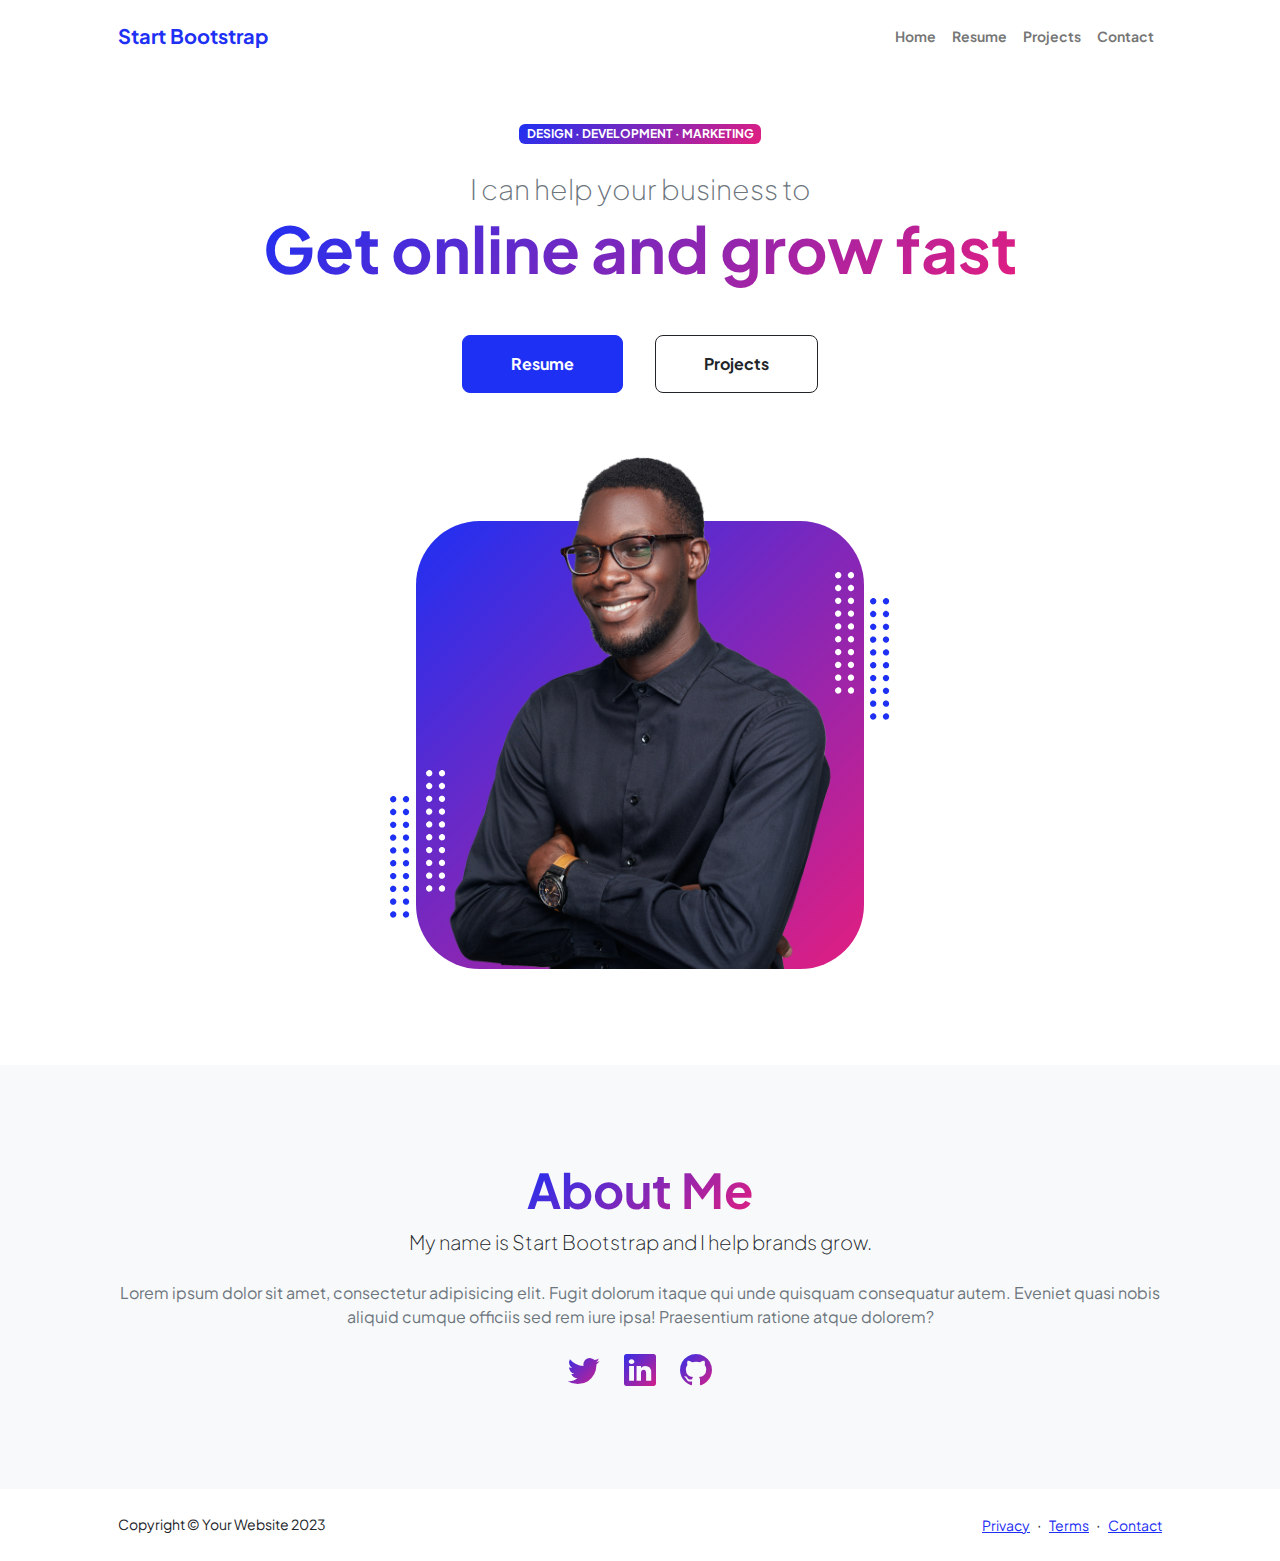
==== index.html @ a267d9a8 "Initial commit" ====
<!DOCTYPE html>
<html lang="en">
    <head>
        <meta charset="utf-8" />
        <meta name="viewport" content="width=device-width, initial-scale=1, shrink-to-fit=no" />
        <meta name="description" content="" />
        <meta name="author" content="" />
        <title>Personal - Start Bootstrap Theme</title>
        <!-- Favicon-->
        <link rel="icon" type="image/x-icon" href="assets/favicon.ico" />
        <!-- Custom Google font-->
        <link rel="preconnect" href="https://fonts.googleapis.com" />
        <link rel="preconnect" href="https://fonts.gstatic.com" crossorigin />
        <link href="https://fonts.googleapis.com/css2?family=Plus+Jakarta+Sans:wght@100;200;300;400;500;600;700;800;900&amp;display=swap" rel="stylesheet" />
        <!-- Bootstrap icons-->
        <link href="https://cdn.jsdelivr.net/npm/bootstrap-icons@1.8.1/font/bootstrap-icons.css" rel="stylesheet" />
        <!-- Core theme CSS (includes Bootstrap)-->
        <link href="css/styles.css" rel="stylesheet" />
    </head>
    <body class="d-flex flex-column h-100">
        <main class="flex-shrink-0">
            <!-- Navigation-->
            <nav class="navbar navbar-expand-lg navbar-light bg-white py-3">
                <div class="container px-5">
                    <a class="navbar-brand" href="index.html"><span class="fw-bolder text-primary">Start Bootstrap</span></a>
                    <button class="navbar-toggler" type="button" data-bs-toggle="collapse" data-bs-target="#navbarSupportedContent" aria-controls="navbarSupportedContent" aria-expanded="false" aria-label="Toggle navigation"><span class="navbar-toggler-icon"></span></button>
                    <div class="collapse navbar-collapse" id="navbarSupportedContent">
                        <ul class="navbar-nav ms-auto mb-2 mb-lg-0 small fw-bolder">
                            <li class="nav-item"><a class="nav-link" href="index.html">Home</a></li>
                            <li class="nav-item"><a class="nav-link" href="resume.html">Resume</a></li>
                            <li class="nav-item"><a class="nav-link" href="projects.html">Projects</a></li>
                            <li class="nav-item"><a class="nav-link" href="contact.html">Contact</a></li>
                        </ul>
                    </div>
                </div>
            </nav>
            <!-- Header-->
            <header class="py-5">
                <div class="container px-5 pb-5">
                    <div class="row gx-5 align-items-center">
                        <div class="col-xxl-5">
                            <!-- Header text content-->
                            <div class="text-center text-xxl-start">
                                <div class="badge bg-gradient-primary-to-secondary text-white mb-4"><div class="text-uppercase">Design &middot; Development &middot; Marketing</div></div>
                                <div class="fs-3 fw-light text-muted">I can help your business to</div>
                                <h1 class="display-3 fw-bolder mb-5"><span class="text-gradient d-inline">Get online and grow fast</span></h1>
                                <div class="d-grid gap-3 d-sm-flex justify-content-sm-center justify-content-xxl-start mb-3">
                                    <a class="btn btn-primary btn-lg px-5 py-3 me-sm-3 fs-6 fw-bolder" href="resume.html">Resume</a>
                                    <a class="btn btn-outline-dark btn-lg px-5 py-3 fs-6 fw-bolder" href="projects.html">Projects</a>
                                </div>
                            </div>
                        </div>
                        <div class="col-xxl-7">
                            <!-- Header profile picture-->
                            <div class="d-flex justify-content-center mt-5 mt-xxl-0">
                                <div class="profile bg-gradient-primary-to-secondary">
                                    <!-- TIP: For best results, use a photo with a transparent background like the demo example below-->
                                    <!-- Watch a tutorial on how to do this on YouTube (link)-->
                                    <img class="profile-img" src="assets/profile.png" alt="..." />
                                    <div class="dots-1">
                                        <!-- SVG Dots-->
                                        <svg version="1.1" xmlns="http://www.w3.org/2000/svg" xmlns:xlink="http://www.w3.org/1999/xlink" x="0px" y="0px" viewBox="0 0 191.6 1215.4" style="enable-background: new 0 0 191.6 1215.4" xml:space="preserve">
                                            <g transform="translate(0.000000,1280.000000) scale(0.100000,-0.100000)">
                                                <path d="M227.7,12788.6c-105-35-200-141-222-248c-43-206,163-412,369-369c155,32,275,190,260,339c-11,105-90,213-190,262        C383.7,12801.6,289.7,12808.6,227.7,12788.6z"></path>
                                                <path d="M1507.7,12788.6c-151-50-253-216-222-362c25-119,136-230,254-255c194-41,395,142,375,339c-11,105-90,213-190,262        C1663.7,12801.6,1569.7,12808.6,1507.7,12788.6z"></path>
                                                <path d="M227.7,11508.6c-105-35-200-141-222-248c-43-206,163-412,369-369c155,32,275,190,260,339c-11,105-90,213-190,262        C383.7,11521.6,289.7,11528.6,227.7,11508.6z"></path>
                                                <path d="M1507.7,11508.6c-151-50-253-216-222-362c25-119,136-230,254-255c194-41,395,142,375,339c-11,105-90,213-190,262        C1663.7,11521.6,1569.7,11528.6,1507.7,11508.6z"></path>
                                                <path d="M227.7,10228.6c-105-35-200-141-222-248c-43-206,163-412,369-369c155,32,275,190,260,339c-11,105-90,213-190,262        C383.7,10241.6,289.7,10248.6,227.7,10228.6z"></path>
                                                <path d="M1507.7,10228.6c-105-35-200-141-222-248c-43-206,163-412,369-369c155,32,275,190,260,339c-11,105-90,213-190,262        C1663.7,10241.6,1569.7,10248.6,1507.7,10228.6z"></path>
                                                <path d="M227.7,8948.6c-105-35-200-141-222-248c-43-206,163-412,369-369c155,32,275,190,260,339c-11,105-90,213-190,262        C383.7,8961.6,289.7,8968.6,227.7,8948.6z"></path>
                                                <path d="M1507.7,8948.6c-105-35-200-141-222-248c-43-206,163-412,369-369c155,32,275,190,260,339c-11,105-90,213-190,262        C1663.7,8961.6,1569.7,8968.6,1507.7,8948.6z"></path>
                                                <path d="M227.7,7668.6c-105-35-200-141-222-248c-43-206,163-412,369-369c155,32,275,190,260,339c-11,105-90,213-190,262        C383.7,7681.6,289.7,7688.6,227.7,7668.6z"></path>
                                                <path d="M1507.7,7668.6c-105-35-200-141-222-248c-43-206,163-412,369-369c155,32,275,190,260,339c-11,105-90,213-190,262        C1663.7,7681.6,1569.7,7688.6,1507.7,7668.6z"></path>
                                                <path d="M227.7,6388.6c-105-35-200-141-222-248c-43-206,163-412,369-369c155,32,275,190,260,339c-11,105-90,213-190,262        C383.7,6401.6,289.7,6408.6,227.7,6388.6z"></path>
                                                <path d="M1507.7,6388.6c-105-35-200-141-222-248c-43-206,163-412,369-369c155,32,275,190,260,339c-11,105-90,213-190,262        C1663.7,6401.6,1569.7,6408.6,1507.7,6388.6z"></path>
                                                <path d="M227.7,5108.6c-105-35-200-141-222-248c-43-206,163-412,369-369c155,32,275,190,260,339c-11,105-90,213-190,262        C383.7,5121.6,289.7,5128.6,227.7,5108.6z"></path>
                                                <path d="M1507.7,5108.6c-105-35-200-141-222-248c-43-206,163-412,369-369c155,32,275,190,260,339c-11,105-90,213-190,262        C1663.7,5121.6,1569.7,5128.6,1507.7,5108.6z"></path>
                                                <path d="M227.7,3828.6c-105-35-200-141-222-248c-43-206,163-412,369-369c155,32,275,190,260,339c-11,105-90,213-190,262        C383.7,3841.6,289.7,3848.6,227.7,3828.6z"></path>
                                                <path d="M1507.7,3828.6c-105-35-200-141-222-248c-43-206,163-412,369-369c155,32,275,190,260,339c-11,105-90,213-190,262        C1663.7,3841.6,1569.7,3848.6,1507.7,3828.6z"></path>
                                                <path d="M227.7,2548.6c-105-35-200-141-222-248c-43-206,163-412,369-369c155,32,275,190,260,339c-11,105-90,213-190,262        C383.7,2561.6,289.7,2568.6,227.7,2548.6z"></path>
                                                <path d="M1507.7,2548.6c-105-35-200-141-222-248c-43-206,163-412,369-369c155,32,275,190,260,339c-11,105-90,213-190,262        C1663.7,2561.6,1569.7,2568.6,1507.7,2548.6z"></path>
                                                <path d="M227.7,1268.6c-105-35-200-141-222-248c-43-206,163-412,369-369c155,32,275,190,260,339c-11,105-90,213-190,262        C383.7,1281.6,289.7,1288.6,227.7,1268.6z"></path>
                                                <path d="M1507.7,1268.6c-105-35-200-141-222-248c-43-206,163-412,369-369c155,32,275,190,260,339c-11,105-90,213-190,262        C1663.7,1281.6,1569.7,1288.6,1507.7,1268.6z"></path>
                                            </g>
                                        </svg>
                                        <!-- END of SVG dots-->
                                    </div>
                                    <div class="dots-2">
                                        <!-- SVG Dots-->
                                        <svg version="1.1" xmlns="http://www.w3.org/2000/svg" xmlns:xlink="http://www.w3.org/1999/xlink" x="0px" y="0px" viewBox="0 0 191.6 1215.4" style="enable-background: new 0 0 191.6 1215.4" xml:space="preserve">
                                            <g transform="translate(0.000000,1280.000000) scale(0.100000,-0.100000)">
                                                <path d="M227.7,12788.6c-105-35-200-141-222-248c-43-206,163-412,369-369c155,32,275,190,260,339c-11,105-90,213-190,262        C383.7,12801.6,289.7,12808.6,227.7,12788.6z"></path>
                                                <path d="M1507.7,12788.6c-151-50-253-216-222-362c25-119,136-230,254-255c194-41,395,142,375,339c-11,105-90,213-190,262        C1663.7,12801.6,1569.7,12808.6,1507.7,12788.6z"></path>
                                                <path d="M227.7,11508.6c-105-35-200-141-222-248c-43-206,163-412,369-369c155,32,275,190,260,339c-11,105-90,213-190,262        C383.7,11521.6,289.7,11528.6,227.7,11508.6z"></path>
                                                <path d="M1507.7,11508.6c-151-50-253-216-222-362c25-119,136-230,254-255c194-41,395,142,375,339c-11,105-90,213-190,262        C1663.7,11521.6,1569.7,11528.6,1507.7,11508.6z"></path>
                                                <path d="M227.7,10228.6c-105-35-200-141-222-248c-43-206,163-412,369-369c155,32,275,190,260,339c-11,105-90,213-190,262        C383.7,10241.6,289.7,10248.6,227.7,10228.6z"></path>
                                                <path d="M1507.7,10228.6c-105-35-200-141-222-248c-43-206,163-412,369-369c155,32,275,190,260,339c-11,105-90,213-190,262        C1663.7,10241.6,1569.7,10248.6,1507.7,10228.6z"></path>
                                                <path d="M227.7,8948.6c-105-35-200-141-222-248c-43-206,163-412,369-369c155,32,275,190,260,339c-11,105-90,213-190,262        C383.7,8961.6,289.7,8968.6,227.7,8948.6z"></path>
                                                <path d="M1507.7,8948.6c-105-35-200-141-222-248c-43-206,163-412,369-369c155,32,275,190,260,339c-11,105-90,213-190,262        C1663.7,8961.6,1569.7,8968.6,1507.7,8948.6z"></path>
                                                <path d="M227.7,7668.6c-105-35-200-141-222-248c-43-206,163-412,369-369c155,32,275,190,260,339c-11,105-90,213-190,262        C383.7,7681.6,289.7,7688.6,227.7,7668.6z"></path>
                                                <path d="M1507.7,7668.6c-105-35-200-141-222-248c-43-206,163-412,369-369c155,32,275,190,260,339c-11,105-90,213-190,262        C1663.7,7681.6,1569.7,7688.6,1507.7,7668.6z"></path>
                                                <path d="M227.7,6388.6c-105-35-200-141-222-248c-43-206,163-412,369-369c155,32,275,190,260,339c-11,105-90,213-190,262        C383.7,6401.6,289.7,6408.6,227.7,6388.6z"></path>
                                                <path d="M1507.7,6388.6c-105-35-200-141-222-248c-43-206,163-412,369-369c155,32,275,190,260,339c-11,105-90,213-190,262        C1663.7,6401.6,1569.7,6408.6,1507.7,6388.6z"></path>
                                                <path d="M227.7,5108.6c-105-35-200-141-222-248c-43-206,163-412,369-369c155,32,275,190,260,339c-11,105-90,213-190,262        C383.7,5121.6,289.7,5128.6,227.7,5108.6z"></path>
                                                <path d="M1507.7,5108.6c-105-35-200-141-222-248c-43-206,163-412,369-369c155,32,275,190,260,339c-11,105-90,213-190,262        C1663.7,5121.6,1569.7,5128.6,1507.7,5108.6z"></path>
                                                <path d="M227.7,3828.6c-105-35-200-141-222-248c-43-206,163-412,369-369c155,32,275,190,260,339c-11,105-90,213-190,262        C383.7,3841.6,289.7,3848.6,227.7,3828.6z"></path>
                                                <path d="M1507.7,3828.6c-105-35-200-141-222-248c-43-206,163-412,369-369c155,32,275,190,260,339c-11,105-90,213-190,262        C1663.7,3841.6,1569.7,3848.6,1507.7,3828.6z"></path>
                                                <path d="M227.7,2548.6c-105-35-200-141-222-248c-43-206,163-412,369-369c155,32,275,190,260,339c-11,105-90,213-190,262        C383.7,2561.6,289.7,2568.6,227.7,2548.6z"></path>
                                                <path d="M1507.7,2548.6c-105-35-200-141-222-248c-43-206,163-412,369-369c155,32,275,190,260,339c-11,105-90,213-190,262        C1663.7,2561.6,1569.7,2568.6,1507.7,2548.6z"></path>
                                                <path d="M227.7,1268.6c-105-35-200-141-222-248c-43-206,163-412,369-369c155,32,275,190,260,339c-11,105-90,213-190,262        C383.7,1281.6,289.7,1288.6,227.7,1268.6z"></path>
                                                <path d="M1507.7,1268.6c-105-35-200-141-222-248c-43-206,163-412,369-369c155,32,275,190,260,339c-11,105-90,213-190,262        C1663.7,1281.6,1569.7,1288.6,1507.7,1268.6z"></path>
                                            </g>
                                        </svg>
                                        <!-- END of SVG dots-->
                                    </div>
                                    <div class="dots-3">
                                        <!-- SVG Dots-->
                                        <svg version="1.1" xmlns="http://www.w3.org/2000/svg" xmlns:xlink="http://www.w3.org/1999/xlink" x="0px" y="0px" viewBox="0 0 191.6 1215.4" style="enable-background: new 0 0 191.6 1215.4" xml:space="preserve">
                                            <g transform="translate(0.000000,1280.000000) scale(0.100000,-0.100000)">
                                                <path d="M227.7,12788.6c-105-35-200-141-222-248c-43-206,163-412,369-369c155,32,275,190,260,339c-11,105-90,213-190,262        C383.7,12801.6,289.7,12808.6,227.7,12788.6z"></path>
                                                <path d="M1507.7,12788.6c-151-50-253-216-222-362c25-119,136-230,254-255c194-41,395,142,375,339c-11,105-90,213-190,262        C1663.7,12801.6,1569.7,12808.6,1507.7,12788.6z"></path>
                                                <path d="M227.7,11508.6c-105-35-200-141-222-248c-43-206,163-412,369-369c155,32,275,190,260,339c-11,105-90,213-190,262        C383.7,11521.6,289.7,11528.6,227.7,11508.6z"></path>
                                                <path d="M1507.7,11508.6c-151-50-253-216-222-362c25-119,136-230,254-255c194-41,395,142,375,339c-11,105-90,213-190,262        C1663.7,11521.6,1569.7,11528.6,1507.7,11508.6z"></path>
                                                <path d="M227.7,10228.6c-105-35-200-141-222-248c-43-206,163-412,369-369c155,32,275,190,260,339c-11,105-90,213-190,262        C383.7,10241.6,289.7,10248.6,227.7,10228.6z"></path>
                                                <path d="M1507.7,10228.6c-105-35-200-141-222-248c-43-206,163-412,369-369c155,32,275,190,260,339c-11,105-90,213-190,262        C1663.7,10241.6,1569.7,10248.6,1507.7,10228.6z"></path>
                                                <path d="M227.7,8948.6c-105-35-200-141-222-248c-43-206,163-412,369-369c155,32,275,190,260,339c-11,105-90,213-190,262        C383.7,8961.6,289.7,8968.6,227.7,8948.6z"></path>
                                                <path d="M1507.7,8948.6c-105-35-200-141-222-248c-43-206,163-412,369-369c155,32,275,190,260,339c-11,105-90,213-190,262        C1663.7,8961.6,1569.7,8968.6,1507.7,8948.6z"></path>
                                                <path d="M227.7,7668.6c-105-35-200-141-222-248c-43-206,163-412,369-369c155,32,275,190,260,339c-11,105-90,213-190,262        C383.7,7681.6,289.7,7688.6,227.7,7668.6z"></path>
                                                <path d="M1507.7,7668.6c-105-35-200-141-222-248c-43-206,163-412,369-369c155,32,275,190,260,339c-11,105-90,213-190,262        C1663.7,7681.6,1569.7,7688.6,1507.7,7668.6z"></path>
                                                <path d="M227.7,6388.6c-105-35-200-141-222-248c-43-206,163-412,369-369c155,32,275,190,260,339c-11,105-90,213-190,262        C383.7,6401.6,289.7,6408.6,227.7,6388.6z"></path>
                                                <path d="M1507.7,6388.6c-105-35-200-141-222-248c-43-206,163-412,369-369c155,32,275,190,260,339c-11,105-90,213-190,262        C1663.7,6401.6,1569.7,6408.6,1507.7,6388.6z"></path>
                                                <path d="M227.7,5108.6c-105-35-200-141-222-248c-43-206,163-412,369-369c155,32,275,190,260,339c-11,105-90,213-190,262        C383.7,5121.6,289.7,5128.6,227.7,5108.6z"></path>
                                                <path d="M1507.7,5108.6c-105-35-200-141-222-248c-43-206,163-412,369-369c155,32,275,190,260,339c-11,105-90,213-190,262        C1663.7,5121.6,1569.7,5128.6,1507.7,5108.6z"></path>
                                                <path d="M227.7,3828.6c-105-35-200-141-222-248c-43-206,163-412,369-369c155,32,275,190,260,339c-11,105-90,213-190,262        C383.7,3841.6,289.7,3848.6,227.7,3828.6z"></path>
                                                <path d="M1507.7,3828.6c-105-35-200-141-222-248c-43-206,163-412,369-369c155,32,275,190,260,339c-11,105-90,213-190,262        C1663.7,3841.6,1569.7,3848.6,1507.7,3828.6z"></path>
                                                <path d="M227.7,2548.6c-105-35-200-141-222-248c-43-206,163-412,369-369c155,32,275,190,260,339c-11,105-90,213-190,262        C383.7,2561.6,289.7,2568.6,227.7,2548.6z"></path>
                                                <path d="M1507.7,2548.6c-105-35-200-141-222-248c-43-206,163-412,369-369c155,32,275,190,260,339c-11,105-90,213-190,262        C1663.7,2561.6,1569.7,2568.6,1507.7,2548.6z"></path>
                                                <path d="M227.7,1268.6c-105-35-200-141-222-248c-43-206,163-412,369-369c155,32,275,190,260,339c-11,105-90,213-190,262        C383.7,1281.6,289.7,1288.6,227.7,1268.6z"></path>
                                                <path d="M1507.7,1268.6c-105-35-200-141-222-248c-43-206,163-412,369-369c155,32,275,190,260,339c-11,105-90,213-190,262        C1663.7,1281.6,1569.7,1288.6,1507.7,1268.6z"></path>
                                            </g>
                                        </svg>
                                        <!-- END of SVG dots-->
                                    </div>
                                    <div class="dots-4">
                                        <!-- SVG Dots-->
                                        <svg version="1.1" xmlns="http://www.w3.org/2000/svg" xmlns:xlink="http://www.w3.org/1999/xlink" x="0px" y="0px" viewBox="0 0 191.6 1215.4" style="enable-background: new 0 0 191.6 1215.4" xml:space="preserve">
                                            <g transform="translate(0.000000,1280.000000) scale(0.100000,-0.100000)">
                                                <path d="M227.7,12788.6c-105-35-200-141-222-248c-43-206,163-412,369-369c155,32,275,190,260,339c-11,105-90,213-190,262        C383.7,12801.6,289.7,12808.6,227.7,12788.6z"></path>
                                                <path d="M1507.7,12788.6c-151-50-253-216-222-362c25-119,136-230,254-255c194-41,395,142,375,339c-11,105-90,213-190,262        C1663.7,12801.6,1569.7,12808.6,1507.7,12788.6z"></path>
                                                <path d="M227.7,11508.6c-105-35-200-141-222-248c-43-206,163-412,369-369c155,32,275,190,260,339c-11,105-90,213-190,262        C383.7,11521.6,289.7,11528.6,227.7,11508.6z"></path>
                                                <path d="M1507.7,11508.6c-151-50-253-216-222-362c25-119,136-230,254-255c194-41,395,142,375,339c-11,105-90,213-190,262        C1663.7,11521.6,1569.7,11528.6,1507.7,11508.6z"></path>
                                                <path d="M227.7,10228.6c-105-35-200-141-222-248c-43-206,163-412,369-369c155,32,275,190,260,339c-11,105-90,213-190,262        C383.7,10241.6,289.7,10248.6,227.7,10228.6z"></path>
                                                <path d="M1507.7,10228.6c-105-35-200-141-222-248c-43-206,163-412,369-369c155,32,275,190,260,339c-11,105-90,213-190,262        C1663.7,10241.6,1569.7,10248.6,1507.7,10228.6z"></path>
                                                <path d="M227.7,8948.6c-105-35-200-141-222-248c-43-206,163-412,369-369c155,32,275,190,260,339c-11,105-90,213-190,262        C383.7,8961.6,289.7,8968.6,227.7,8948.6z"></path>
                                                <path d="M1507.7,8948.6c-105-35-200-141-222-248c-43-206,163-412,369-369c155,32,275,190,260,339c-11,105-90,213-190,262        C1663.7,8961.6,1569.7,8968.6,1507.7,8948.6z"></path>
                                                <path d="M227.7,7668.6c-105-35-200-141-222-248c-43-206,163-412,369-369c155,32,275,190,260,339c-11,105-90,213-190,262        C383.7,7681.6,289.7,7688.6,227.7,7668.6z"></path>
                                                <path d="M1507.7,7668.6c-105-35-200-141-222-248c-43-206,163-412,369-369c155,32,275,190,260,339c-11,105-90,213-190,262        C1663.7,7681.6,1569.7,7688.6,1507.7,7668.6z"></path>
                                                <path d="M227.7,6388.6c-105-35-200-141-222-248c-43-206,163-412,369-369c155,32,275,190,260,339c-11,105-90,213-190,262        C383.7,6401.6,289.7,6408.6,227.7,6388.6z"></path>
                                                <path d="M1507.7,6388.6c-105-35-200-141-222-248c-43-206,163-412,369-369c155,32,275,190,260,339c-11,105-90,213-190,262        C1663.7,6401.6,1569.7,6408.6,1507.7,6388.6z"></path>
                                                <path d="M227.7,5108.6c-105-35-200-141-222-248c-43-206,163-412,369-369c155,32,275,190,260,339c-11,105-90,213-190,262        C383.7,5121.6,289.7,5128.6,227.7,5108.6z"></path>
                                                <path d="M1507.7,5108.6c-105-35-200-141-222-248c-43-206,163-412,369-369c155,32,275,190,260,339c-11,105-90,213-190,262        C1663.7,5121.6,1569.7,5128.6,1507.7,5108.6z"></path>
                                                <path d="M227.7,3828.6c-105-35-200-141-222-248c-43-206,163-412,369-369c155,32,275,190,260,339c-11,105-90,213-190,262        C383.7,3841.6,289.7,3848.6,227.7,3828.6z"></path>
                                                <path d="M1507.7,3828.6c-105-35-200-141-222-248c-43-206,163-412,369-369c155,32,275,190,260,339c-11,105-90,213-190,262        C1663.7,3841.6,1569.7,3848.6,1507.7,3828.6z"></path>
                                                <path d="M227.7,2548.6c-105-35-200-141-222-248c-43-206,163-412,369-369c155,32,275,190,260,339c-11,105-90,213-190,262        C383.7,2561.6,289.7,2568.6,227.7,2548.6z"></path>
                                                <path d="M1507.7,2548.6c-105-35-200-141-222-248c-43-206,163-412,369-369c155,32,275,190,260,339c-11,105-90,213-190,262        C1663.7,2561.6,1569.7,2568.6,1507.7,2548.6z"></path>
                                                <path d="M227.7,1268.6c-105-35-200-141-222-248c-43-206,163-412,369-369c155,32,275,190,260,339c-11,105-90,213-190,262        C383.7,1281.6,289.7,1288.6,227.7,1268.6z"></path>
                                                <path d="M1507.7,1268.6c-105-35-200-141-222-248c-43-206,163-412,369-369c155,32,275,190,260,339c-11,105-90,213-190,262        C1663.7,1281.6,1569.7,1288.6,1507.7,1268.6z"></path>
                                            </g>
                                        </svg>
                                        <!-- END of SVG dots-->
                                    </div>
                                </div>
                            </div>
                        </div>
                    </div>
                </div>
            </header>
            <!-- About Section-->
            <section class="bg-light py-5">
                <div class="container px-5">
                    <div class="row gx-5 justify-content-center">
                        <div class="col-xxl-8">
                            <div class="text-center my-5">
                                <h2 class="display-5 fw-bolder"><span class="text-gradient d-inline">About Me</span></h2>
                                <p class="lead fw-light mb-4">My name is Start Bootstrap and I help brands grow.</p>
                                <p class="text-muted">Lorem ipsum dolor sit amet, consectetur adipisicing elit. Fugit dolorum itaque qui unde quisquam consequatur autem. Eveniet quasi nobis aliquid cumque officiis sed rem iure ipsa! Praesentium ratione atque dolorem?</p>
                                <div class="d-flex justify-content-center fs-2 gap-4">
                                    <a class="text-gradient" href="#!"><i class="bi bi-twitter"></i></a>
                                    <a class="text-gradient" href="#!"><i class="bi bi-linkedin"></i></a>
                                    <a class="text-gradient" href="#!"><i class="bi bi-github"></i></a>
                                </div>
                            </div>
                        </div>
                    </div>
                </div>
            </section>
        </main>
        <!-- Footer-->
        <footer class="bg-white py-4 mt-auto">
            <div class="container px-5">
                <div class="row align-items-center justify-content-between flex-column flex-sm-row">
                    <div class="col-auto"><div class="small m-0">Copyright &copy; Your Website 2023</div></div>
                    <div class="col-auto">
                        <a class="small" href="#!">Privacy</a>
                        <span class="mx-1">&middot;</span>
                        <a class="small" href="#!">Terms</a>
                        <span class="mx-1">&middot;</span>
                        <a class="small" href="#!">Contact</a>
                    </div>
                </div>
            </div>
        </footer>
        <!-- Bootstrap core JS-->
        <script src="https://cdn.jsdelivr.net/npm/bootstrap@5.2.3/dist/js/bootstrap.bundle.min.js"></script>
        <!-- Core theme JS-->
        <script src="js/scripts.js"></script>
    </body>
</html>
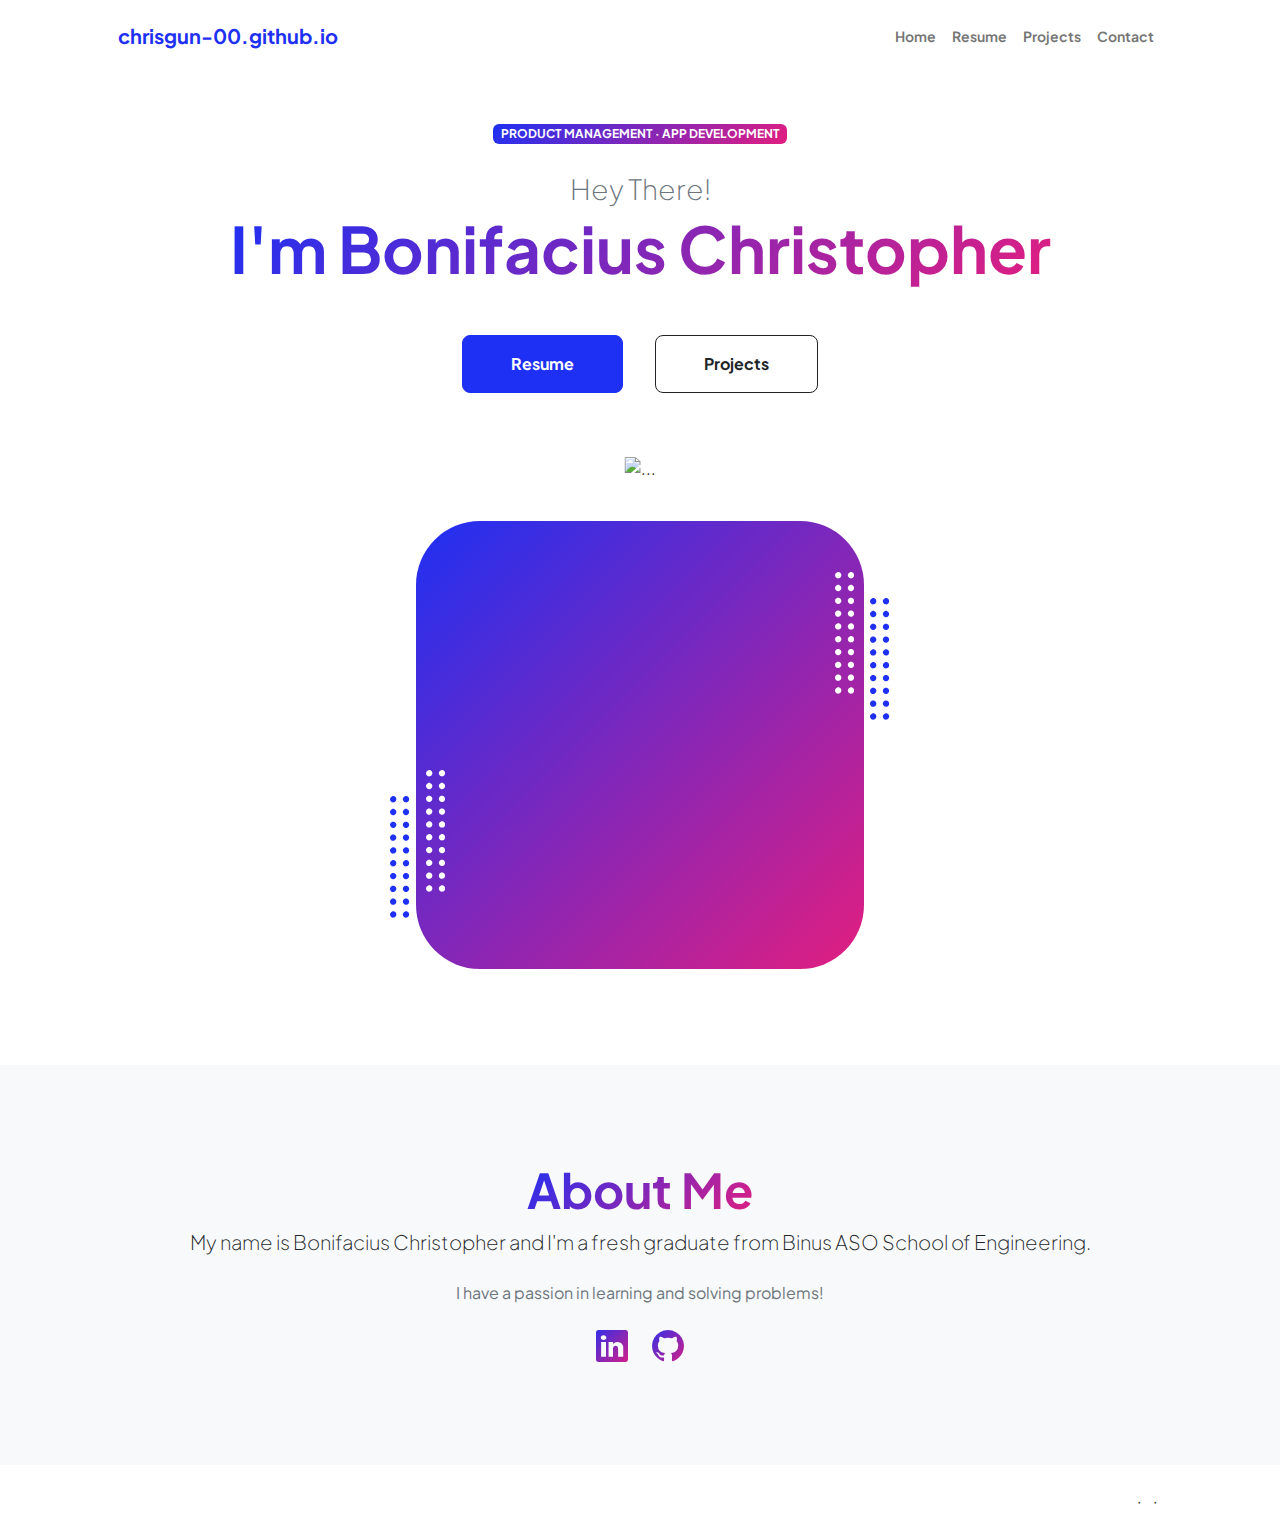
==== commit c09755df: "updated & edited" ====
--- a/index.html
+++ b/index.html
@@ -22,7 +22,7 @@
             <!-- Navigation-->
             <nav class="navbar navbar-expand-lg navbar-light bg-white py-3">
                 <div class="container px-5">
-                    <a class="navbar-brand" href="index.html"><span class="fw-bolder text-primary">Start Bootstrap</span></a>
+                    <a class="navbar-brand" href="index.html"><span class="fw-bolder text-primary">chrisgun-00.github.io</span></a>
                     <button class="navbar-toggler" type="button" data-bs-toggle="collapse" data-bs-target="#navbarSupportedContent" aria-controls="navbarSupportedContent" aria-expanded="false" aria-label="Toggle navigation"><span class="navbar-toggler-icon"></span></button>
                     <div class="collapse navbar-collapse" id="navbarSupportedContent">
                         <ul class="navbar-nav ms-auto mb-2 mb-lg-0 small fw-bolder">
@@ -41,9 +41,9 @@
                         <div class="col-xxl-5">
                             <!-- Header text content-->
                             <div class="text-center text-xxl-start">
-                                <div class="badge bg-gradient-primary-to-secondary text-white mb-4"><div class="text-uppercase">Design &middot; Development &middot; Marketing</div></div>
-                                <div class="fs-3 fw-light text-muted">I can help your business to</div>
-                                <h1 class="display-3 fw-bolder mb-5"><span class="text-gradient d-inline">Get online and grow fast</span></h1>
+                                <div class="badge bg-gradient-primary-to-secondary text-white mb-4"><div class="text-uppercase">Product Management &middot; App Development</div></div>
+                                <div class="fs-3 fw-light text-muted">Hey There!</div>
+                                <h1 class="display-3 fw-bolder mb-5"><span class="text-gradient d-inline">I'm Bonifacius Christopher</span></h1>
                                 <div class="d-grid gap-3 d-sm-flex justify-content-sm-center justify-content-xxl-start mb-3">
                                     <a class="btn btn-primary btn-lg px-5 py-3 me-sm-3 fs-6 fw-bolder" href="resume.html">Resume</a>
                                     <a class="btn btn-outline-dark btn-lg px-5 py-3 fs-6 fw-bolder" href="projects.html">Projects</a>
@@ -56,7 +56,7 @@
                                 <div class="profile bg-gradient-primary-to-secondary">
                                     <!-- TIP: For best results, use a photo with a transparent background like the demo example below-->
                                     <!-- Watch a tutorial on how to do this on YouTube (link)-->
-                                    <img class="profile-img" src="assets/profile.png" alt="..." />
+                                    <img class="profile-img" src="assets/IMG.png" alt="..." />
                                     <div class="dots-1">
                                         <!-- SVG Dots-->
                                         <svg version="1.1" xmlns="http://www.w3.org/2000/svg" xmlns:xlink="http://www.w3.org/1999/xlink" x="0px" y="0px" viewBox="0 0 191.6 1215.4" style="enable-background: new 0 0 191.6 1215.4" xml:space="preserve">
@@ -182,12 +182,11 @@
                         <div class="col-xxl-8">
                             <div class="text-center my-5">
                                 <h2 class="display-5 fw-bolder"><span class="text-gradient d-inline">About Me</span></h2>
-                                <p class="lead fw-light mb-4">My name is Start Bootstrap and I help brands grow.</p>
-                                <p class="text-muted">Lorem ipsum dolor sit amet, consectetur adipisicing elit. Fugit dolorum itaque qui unde quisquam consequatur autem. Eveniet quasi nobis aliquid cumque officiis sed rem iure ipsa! Praesentium ratione atque dolorem?</p>
+                                <p class="lead fw-light mb-4">My name is Bonifacius Christopher and I'm a fresh graduate from Binus ASO School of Engineering.</p>
+                                <p class="text-muted">I have a passion in learning and solving problems!</p>
                                 <div class="d-flex justify-content-center fs-2 gap-4">
-                                    <a class="text-gradient" href="#!"><i class="bi bi-twitter"></i></a>
-                                    <a class="text-gradient" href="#!"><i class="bi bi-linkedin"></i></a>
-                                    <a class="text-gradient" href="#!"><i class="bi bi-github"></i></a>
+									<a class="text-gradient" href="https://www.linkedin.com/in/bchrisgunadi" target="_blank"><i class="bi bi-linkedin"></i></a>
+									<a class="text-gradient" href="https://github.com/chrisgun-00" target="_blank"><i class="bi bi-github"></i></a>
                                 </div>
                             </div>
                         </div>
@@ -199,13 +198,13 @@
         <footer class="bg-white py-4 mt-auto">
             <div class="container px-5">
                 <div class="row align-items-center justify-content-between flex-column flex-sm-row">
-                    <div class="col-auto"><div class="small m-0">Copyright &copy; Your Website 2023</div></div>
+                    <div class="col-auto"><div class="small m-0"></div></div>
                     <div class="col-auto">
-                        <a class="small" href="#!">Privacy</a>
+                        <a class="small" href="#!"></a>
                         <span class="mx-1">&middot;</span>
-                        <a class="small" href="#!">Terms</a>
+                        <a class="small" href="#!"></a>
                         <span class="mx-1">&middot;</span>
-                        <a class="small" href="#!">Contact</a>
+                        <a class="small" href="#!"></a>
                     </div>
                 </div>
             </div>
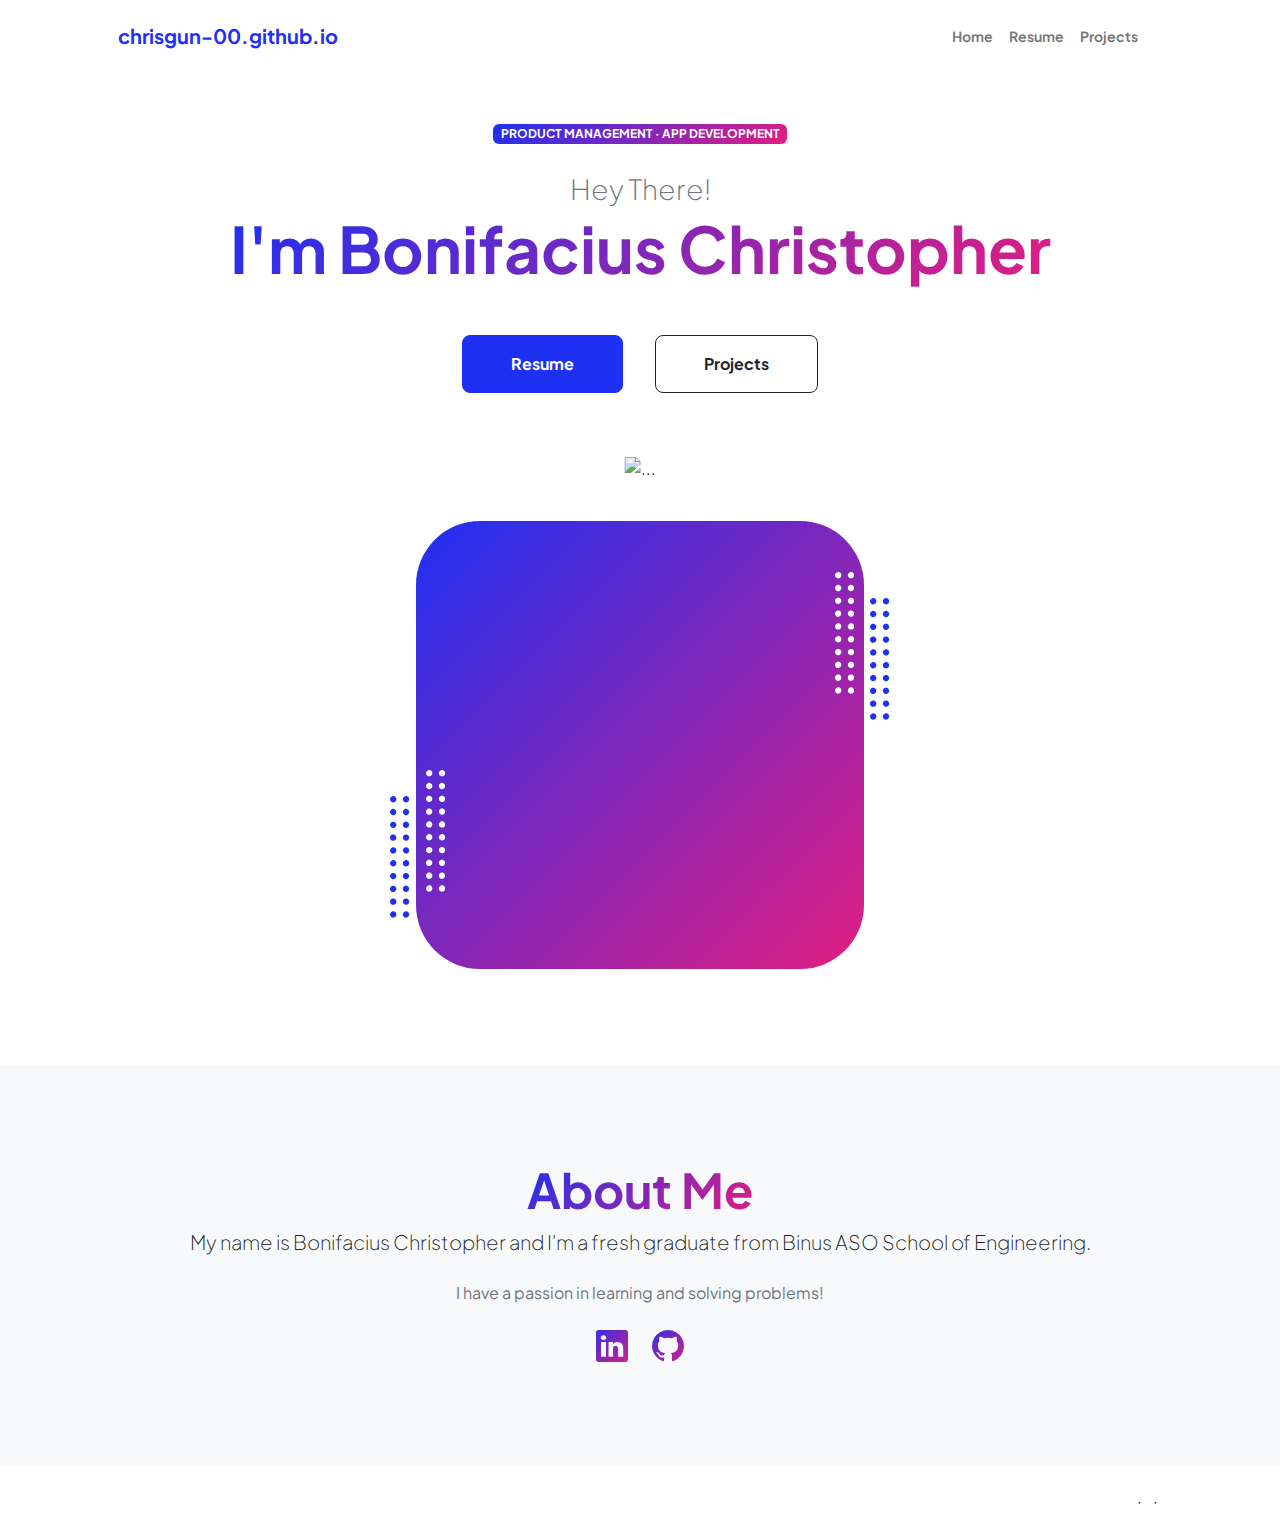
==== commit 97ec2865: "updated & edited" ====
--- a/index.html
+++ b/index.html
@@ -29,7 +29,7 @@
                             <li class="nav-item"><a class="nav-link" href="index.html">Home</a></li>
                             <li class="nav-item"><a class="nav-link" href="resume.html">Resume</a></li>
                             <li class="nav-item"><a class="nav-link" href="projects.html">Projects</a></li>
-                            <li class="nav-item"><a class="nav-link" href="contact.html">Contact</a></li>
+                            <li class="nav-item"><a class="nav-link" href="contact.html"></a></li>
                         </ul>
                     </div>
                 </div>
